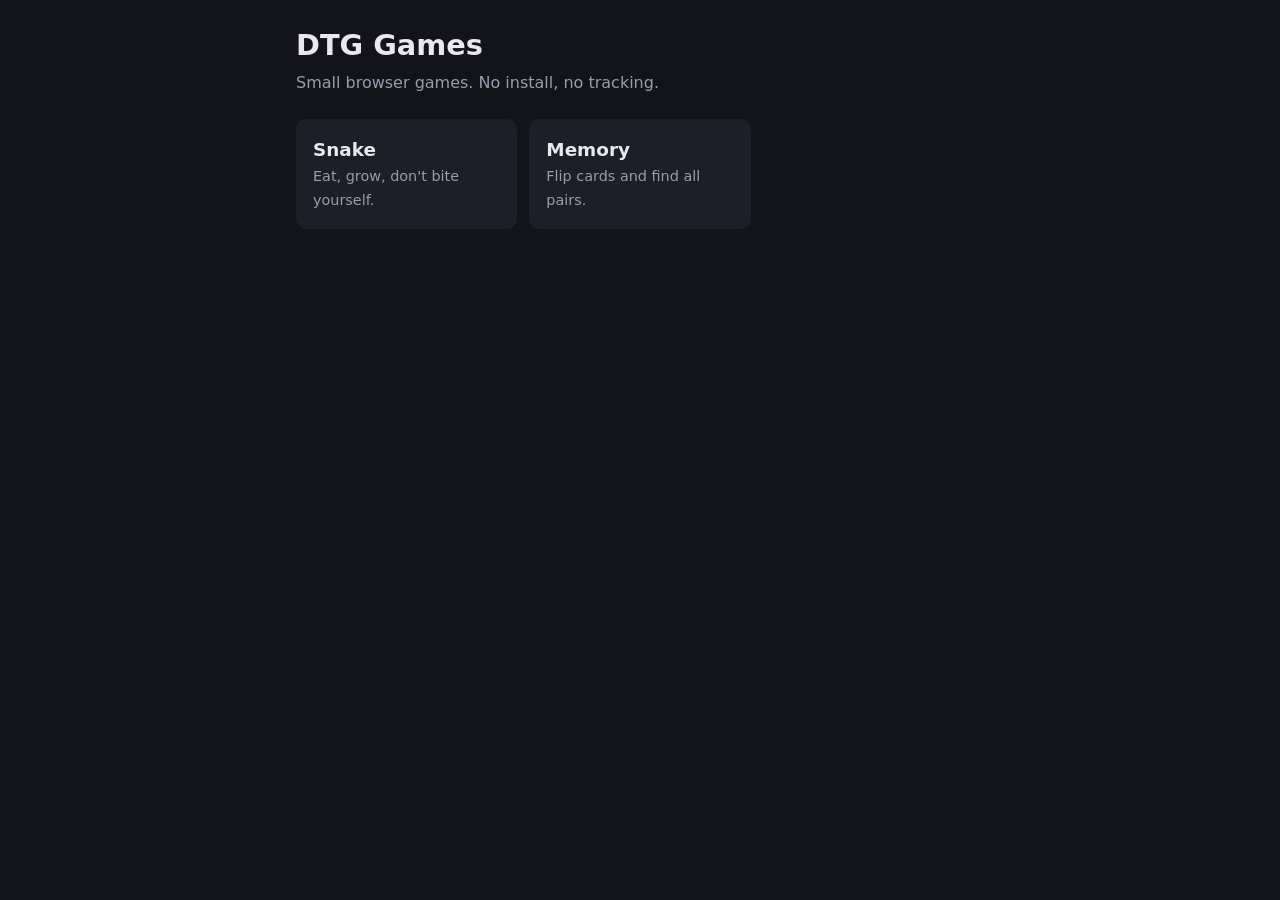
==== site/index.html @ 45b850f7 "Initial static games site" ====
<!doctype html>
<html lang="en">
<head>
  <meta charset="utf-8">
  <meta name="viewport" content="width=device-width, initial-scale=1">
  <title>DTG Games</title>
  <link rel="stylesheet" href="style.css">
</head>
<body>
  <main>
    <h1>DTG Games</h1>
    <p class="sub">Small browser games. No install, no tracking.</p>

    <!-- Add a new game: create games/<name>/index.html and add a card here. -->
    <ul class="games">
      <li><a href="games/snake/"><strong>Snake</strong><span>Eat, grow, don't bite yourself.</span></a></li>
      <li><a href="games/memory/"><strong>Memory</strong><span>Flip cards and find all pairs.</span></a></li>
    </ul>
  </main>
</body>
</html>
---- site/style.css ----
:root {
  --bg: #12141a;
  --panel: #1c1f28;
  --fg: #e8e8ee;
  --muted: #9a9cab;
  --accent: #5ad17a;
  --accent-2: #f2b84b;
  --danger: #e5604f;
  --radius: 10px;
  color-scheme: dark;
}

* { box-sizing: border-box; }

html, body {
  margin: 0;
  background: var(--bg);
  color: var(--fg);
  font: 16px/1.5 system-ui, -apple-system, "Segoe UI", Roboto, sans-serif;
}

main {
  max-width: 720px;
  margin: 0 auto;
  padding: 24px 16px 48px;
}

a { color: var(--accent); }

h1 { margin: 0 0 4px; font-size: 1.8rem; }
.sub { margin: 0 0 24px; color: var(--muted); }

.games {
  display: grid;
  grid-template-columns: repeat(auto-fill, minmax(200px, 1fr));
  gap: 12px;
  padding: 0;
  list-style: none;
}

.games a {
  display: block;
  padding: 16px;
  background: var(--panel);
  border-radius: var(--radius);
  color: var(--fg);
  text-decoration: none;
  border: 1px solid transparent;
}
.games a:hover, .games a:focus-visible { border-color: var(--accent); }
.games strong { display: block; font-size: 1.15rem; }
.games span { color: var(--muted); font-size: 0.9rem; }

.topbar {
  display: flex;
  align-items: center;
  justify-content: space-between;
  gap: 12px;
  margin-bottom: 12px;
}
.topbar a { text-decoration: none; }

.hud {
  display: flex;
  gap: 16px;
  color: var(--muted);
  font-variant-numeric: tabular-nums;
}
.hud b { color: var(--fg); }

button {
  font: inherit;
  padding: 8px 16px;
  background: var(--accent);
  color: #0b0d10;
  border: 0;
  border-radius: var(--radius);
  cursor: pointer;
}
button:hover { filter: brightness(1.1); }

.hint { color: var(--muted); font-size: 0.9rem; }
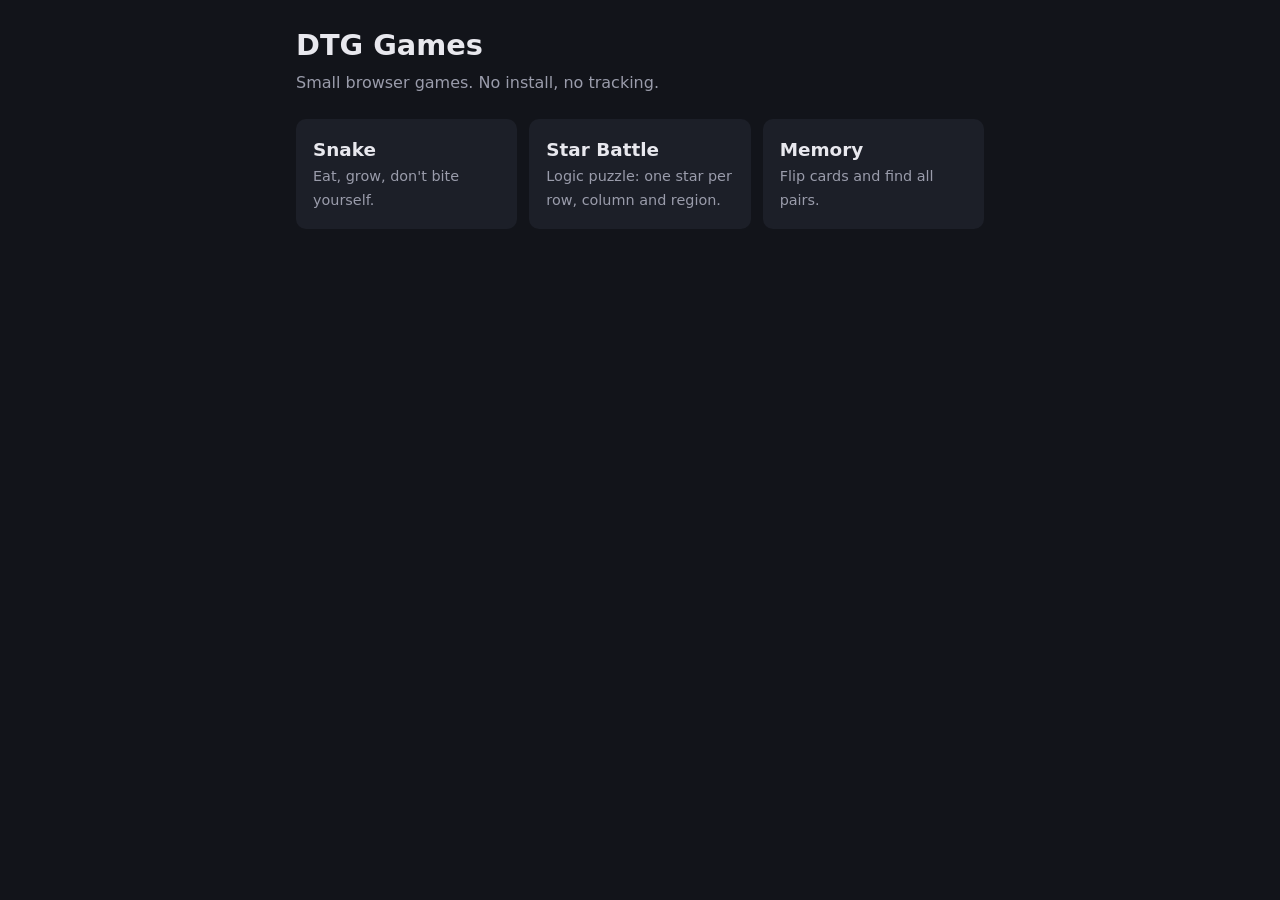
==== commit a9f971bd: "Add Star Battle logic puzzle One star per row, column and region; stars may not touch. Puzzles are g" ====
--- a/site/index.html
+++ b/site/index.html
@@ -14,6 +14,7 @@
     <!-- Add a new game: create games/<name>/index.html and add a card here. -->
     <ul class="games">
       <li><a href="games/snake/"><strong>Snake</strong><span>Eat, grow, don't bite yourself.</span></a></li>
+      <li><a href="games/starbattle/"><strong>Star Battle</strong><span>Logic puzzle: one star per row, column and region.</span></a></li>
       <li><a href="games/memory/"><strong>Memory</strong><span>Flip cards and find all pairs.</span></a></li>
     </ul>
   </main>
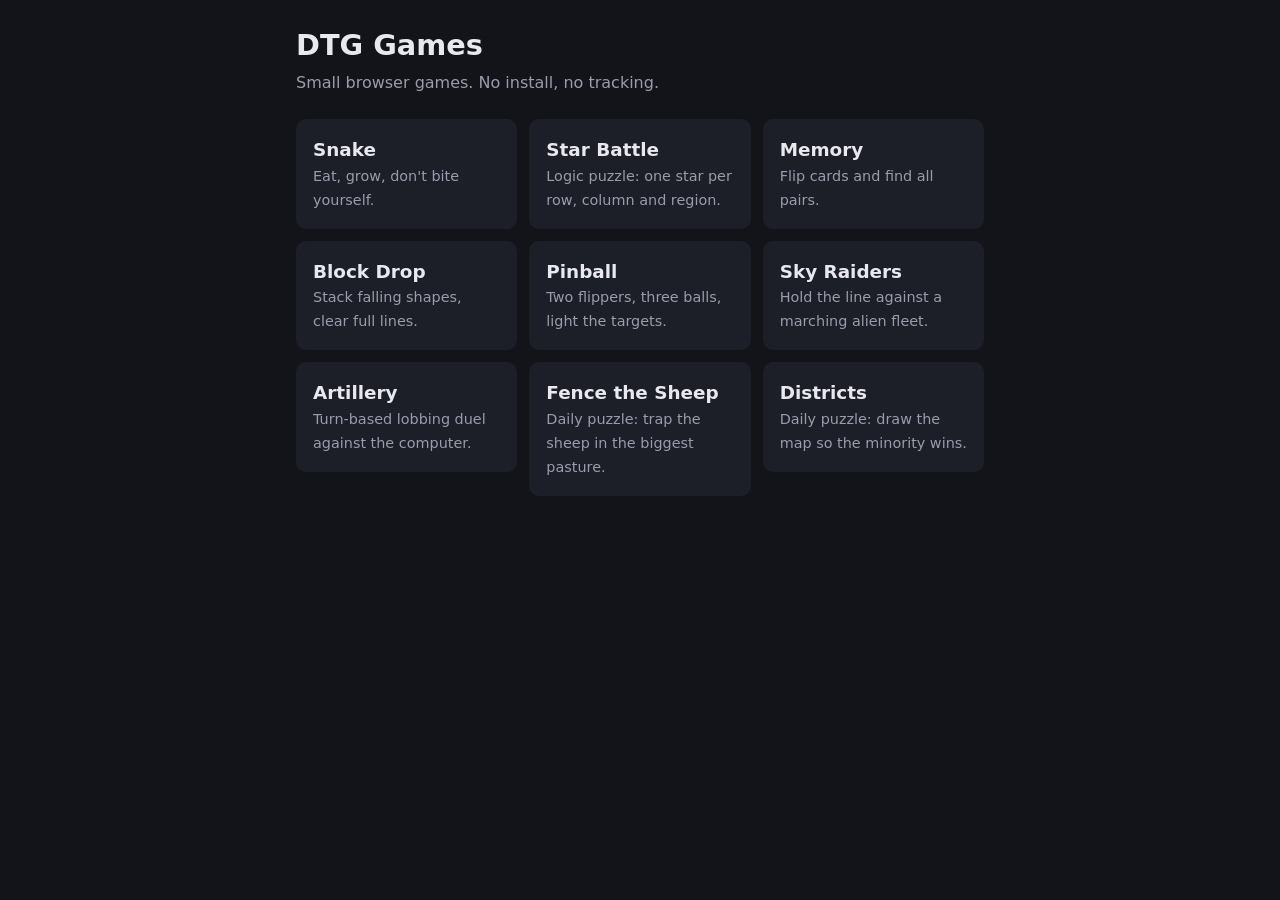
==== commit 18461b14: "Add six games: Block Drop, Pinball, Sky Raiders, Artillery, Fence the Sheep, Districts - Block Drop:" ====
--- a/site/index.html
+++ b/site/index.html
@@ -5,6 +5,7 @@
   <meta name="viewport" content="width=device-width, initial-scale=1">
   <title>DTG Games</title>
   <link rel="stylesheet" href="style.css">
+  <script src="gate.js"></script>
 </head>
 <body>
   <main>
@@ -16,6 +17,12 @@
       <li><a href="games/snake/"><strong>Snake</strong><span>Eat, grow, don't bite yourself.</span></a></li>
       <li><a href="games/starbattle/"><strong>Star Battle</strong><span>Logic puzzle: one star per row, column and region.</span></a></li>
       <li><a href="games/memory/"><strong>Memory</strong><span>Flip cards and find all pairs.</span></a></li>
+      <li><a href="games/blocks/"><strong>Block Drop</strong><span>Stack falling shapes, clear full lines.</span></a></li>
+      <li><a href="games/pinball/"><strong>Pinball</strong><span>Two flippers, three balls, light the targets.</span></a></li>
+      <li><a href="games/raiders/"><strong>Sky Raiders</strong><span>Hold the line against a marching alien fleet.</span></a></li>
+      <li><a href="games/artillery/"><strong>Artillery</strong><span>Turn-based lobbing duel against the computer.</span></a></li>
+      <li><a href="games/fence/"><strong>Fence the Sheep</strong><span>Daily puzzle: trap the sheep in the biggest pasture.</span></a></li>
+      <li><a href="games/districts/"><strong>Districts</strong><span>Daily puzzle: draw the map so the minority wins.</span></a></li>
     </ul>
   </main>
 </body>
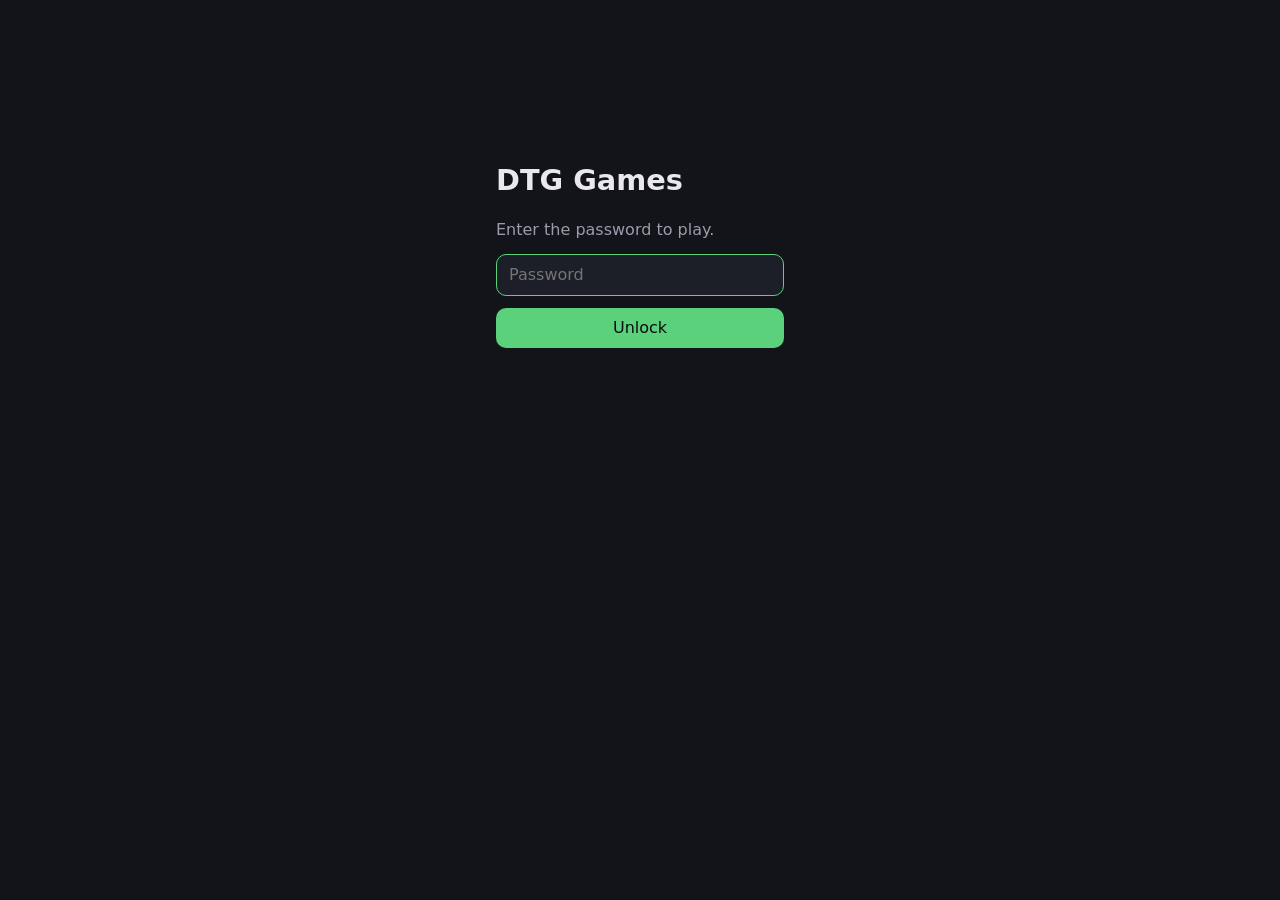
==== commit c0c4c188: "Add Portal Run, an experimental pixel-art platformer Short generated stages, each ending in a portal" ====
--- a/site/index.html
+++ b/site/index.html
@@ -23,6 +23,7 @@
       <li><a href="games/artillery/"><strong>Artillery</strong><span>Turn-based lobbing duel against the computer.</span></a></li>
       <li><a href="games/fence/"><strong>Fence the Sheep</strong><span>Daily puzzle: trap the sheep in the biggest pasture.</span></a></li>
       <li><a href="games/districts/"><strong>Districts</strong><span>Daily puzzle: draw the map so the minority wins.</span></a></li>
+      <li><a href="games/portal/"><strong>Portal Run</strong><span>Experimental pixel-art platformer: forest, city, desert.</span></a></li>
     </ul>
   </main>
 </body>
--- a/site/style.css
+++ b/site/style.css
@@ -80,3 +80,26 @@
 button:hover { filter: brightness(1.1); }
 
 .hint { color: var(--muted); font-size: 0.9rem; }
+
+/* Password gate (see gate.js). Hide the page until unlocked. */
+:root.gate-locked body > :not(.gate) { display: none !important; }
+
+.gate {
+  max-width: 320px;
+  margin: 15vh auto 0;
+  padding: 24px 16px;
+  display: flex;
+  flex-direction: column;
+  gap: 12px;
+}
+.gate .sub { margin: 0; }
+.gate input {
+  font: inherit;
+  padding: 8px 12px;
+  background: var(--panel);
+  color: var(--fg);
+  border: 1px solid var(--muted);
+  border-radius: var(--radius);
+}
+.gate input:focus { outline: none; border-color: var(--accent); }
+.gate-error { margin: 0; min-height: 1.5em; color: var(--danger); }
